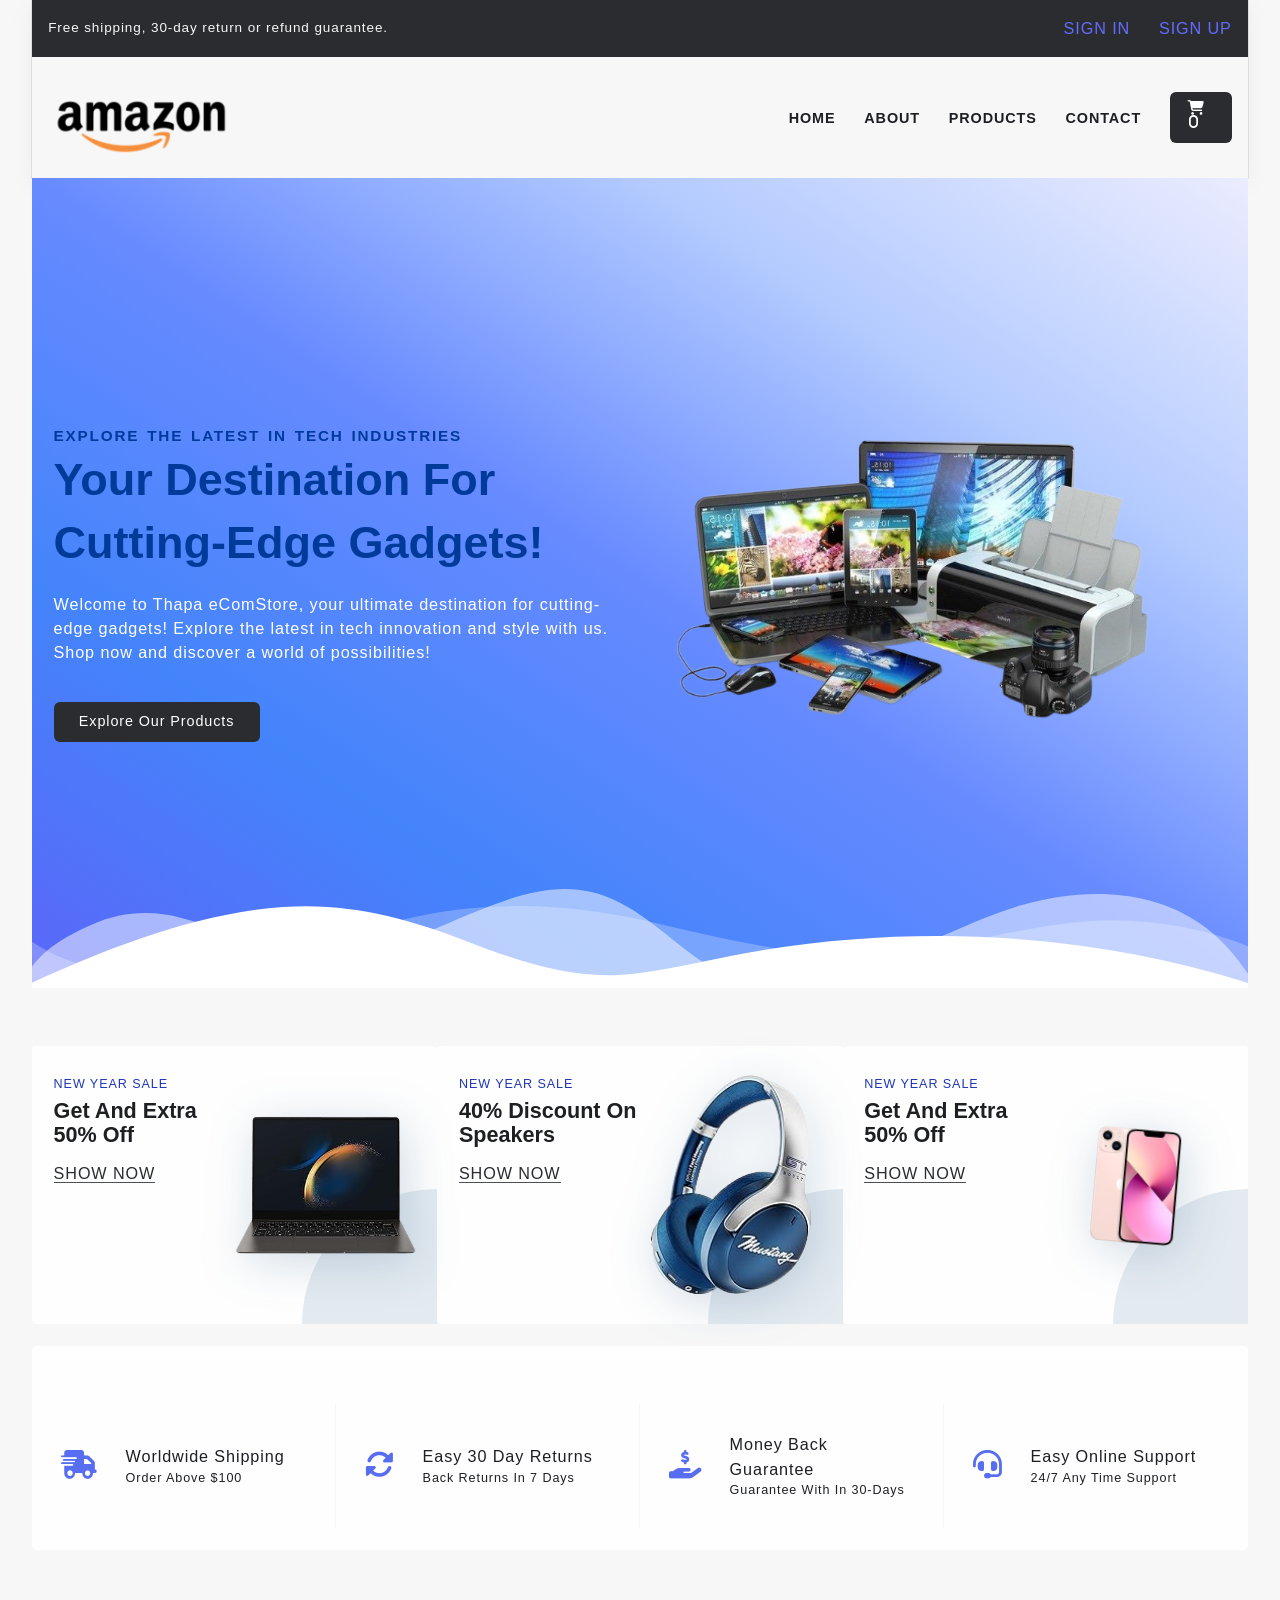
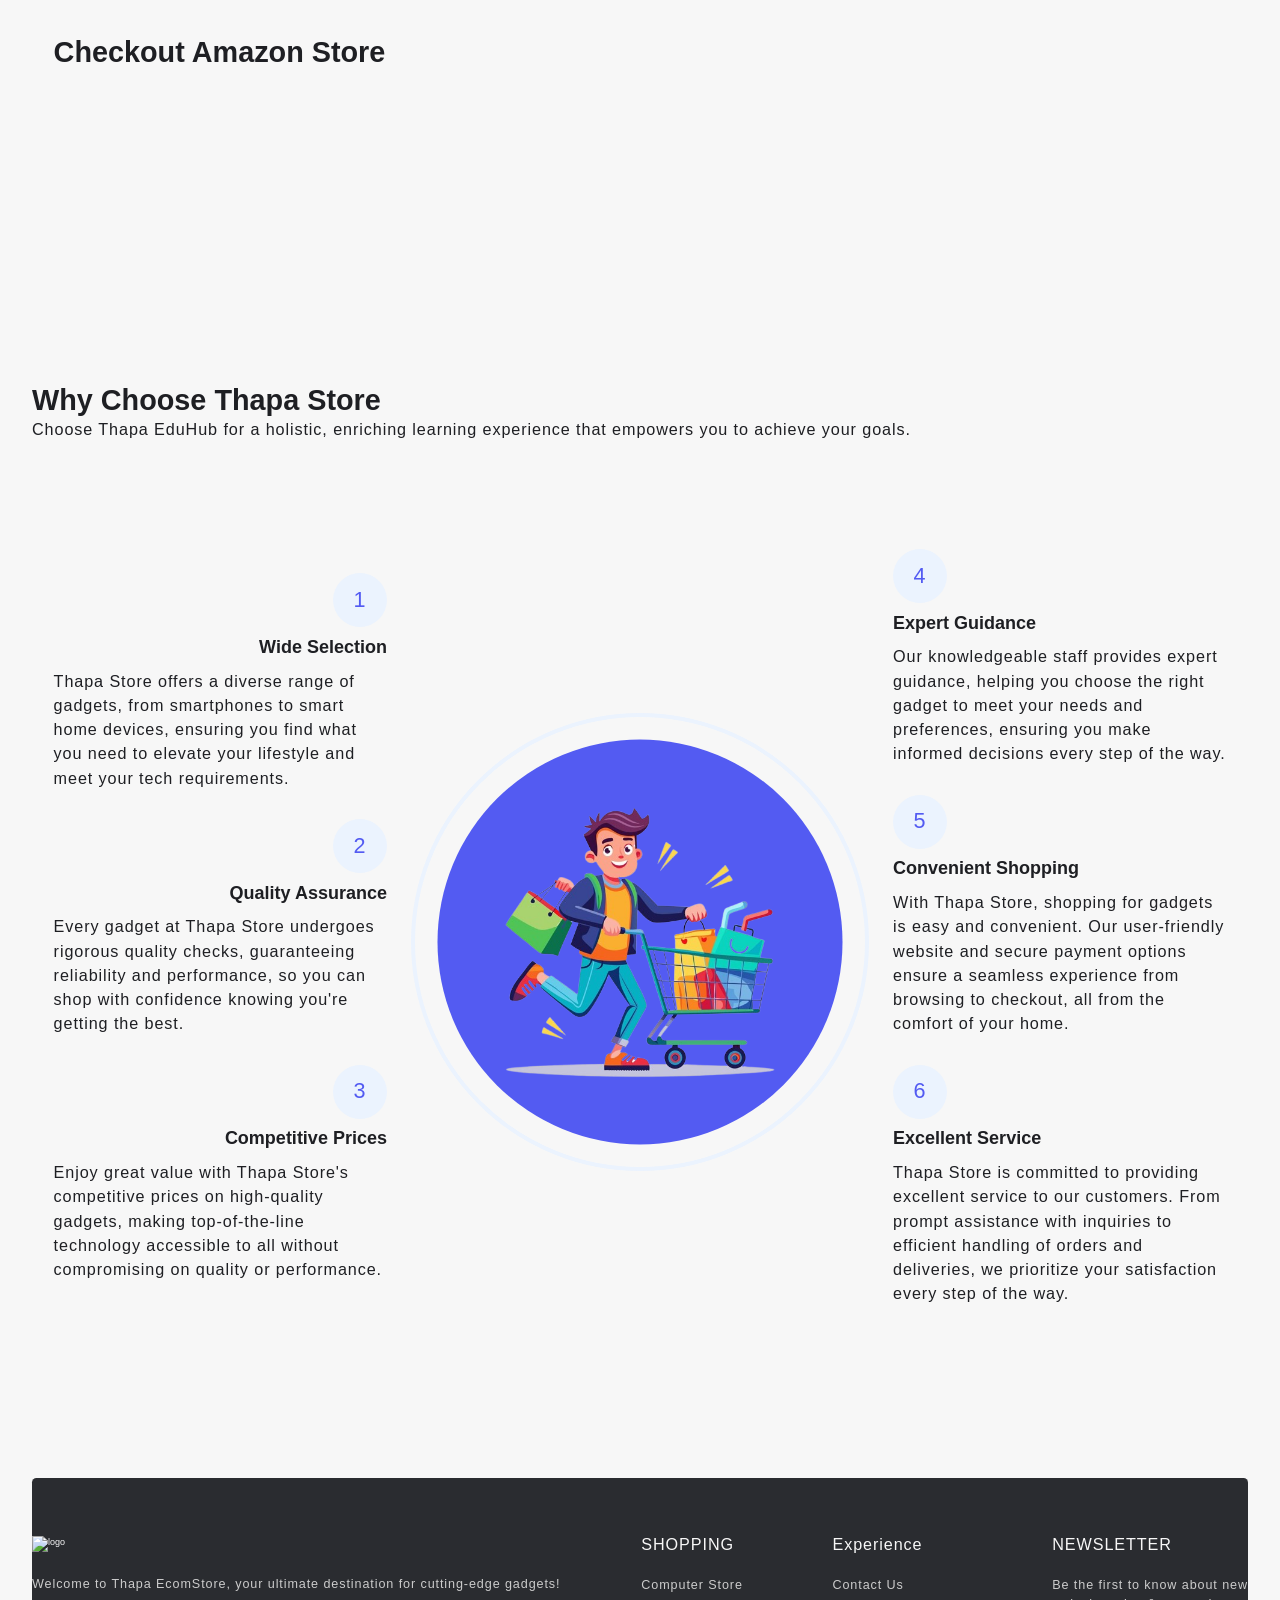
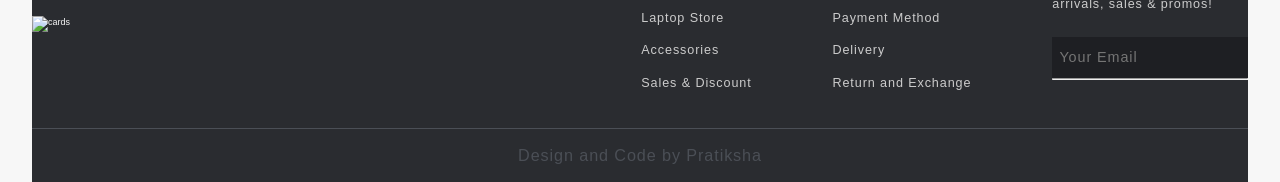
==== index.html @ 0419b06f "first commit" ====
<!DOCTYPE html>
<html lang="en">
<head>
  <meta charset="UTF-8">
  <meta name="viewport" content="width=device-width, initial-scale=1.0">
  <title>JS Ecomm Website</title>
  <link rel="stylesheet" href="https://cdnjs.cloudflare.com/ajax/libs/font-awesome/6.7.2/css/all.min.css" integrity="sha512-Evv84Mr4kqVGRNSgIGL/F/aIDqQb7xQ2vcrdIwxfjThSH8CSR7PBEakCr51Ck+w+/U6swU2Im1vVX0SVk9ABhg==" crossorigin="anonymous" referrerpolicy="no-referrer" />
  <link rel="stylesheet" href="style.css" />
</head>
<body>
  <header class="section-navbar">
    <section class="top_txt ">
       <div class="head container">
        <div class="head_txt">
          <p>Free shipping, 30-day return or refund guarantee. </p>
        </div>
        <div class="sing_in_up">
          <a href="#">SIGN IN</a>
          <a href="#">SIGN UP</a>
        </div>
       </div>
    </section>

    <div class="container">
      <div class="navbar-brand">
        <a href="index.html">
          <img src="public\images\logo1.png"
          alt="Amazon eCommerce logo"
          class="logo"
          width="80%"
          height="auto">
        </a>
      </div>

      <nav class="navbar">
        <ul>
          <li class="nav-item">
            <a href="/" class="nav-link">home</a>
          </li>
          <li class="nav-item">
            <a href="about.html" class="nav-link">about</a>
          </li>
          <li class="nav-item">
            <a href="products.html" class="nav-link">products</a>
          </li>
          <li class="nav-item">
            <a href="contact.html" class="nav-link">contact</a>
          </li>
          <li class="nav-item">
            <a href="addToCart.html"
            class="nav-link add-to-cart-button"
            id="cartValue">
            <i class="fa-solid fa-cart-shopping"> 0 </i>
          </a>
          </li>
        </ul>
      </nav>

    </div>
  </header>

  <!--  start home hero section -->
  <main>
    <section class="section-hero">
      <div class="container grid grid-two--cols">
        <div class="section-hero--content">
          <p class="hero-subheading">Explore the Latest in Tech Industries</p>
          <h1 class="hero-heading">
            Your Destination for Cutting-Edge Gadgets!
          </h1>
          <p class="hero-para">
            Welcome to Thapa eComStore, your ultimate destination for
            cutting-edge gadgets! Explore the latest in tech innovation and
            style with us. Shop now and discover a world of possibilities!
          </p>
          <div class="hero-btn">
            <a href="products.html" class="btn">Explore Our Products</a>
          </div>
        </div>
        <div
          class="section-hero-image"
          data-aos="fade-up"
          data-aos-delay="600"
        >
          <figure>
            <img
              src="public/images/herosection.png"
              alt="coding languages using html css js"
            />
          </figure>
        </div>
      </div>
      <div class="custom-shape-divider-bottom-1696038172">
        <svg
          data-name="Layer 1"
          xmlns="http://www.w3.org/2000/svg"
          viewBox="0 0 1200 120"
          preserveAspectRatio="none"
        >
          <path
            d="M0,0V46.29c47.79,22.2,103.59,32.17,158,28,70.36-5.37,136.33-33.31,206.8-37.5C438.64,32.43,512.34,53.67,583,72.05c69.27,18,138.3,24.88,209.4,13.08,36.15-6,69.85-17.84,104.45-29.34C989.49,25,1113-14.29,1200,52.47V0Z"
            opacity=".25"
            class="shape-fill"
          ></path>
          <path
            d="M0,0V15.81C13,36.92,27.64,56.86,47.69,72.05,99.41,111.27,165,111,224.58,91.58c31.15-10.15,60.09-26.07,89.67-39.8,40.92-19,84.73-46,130.83-49.67,36.26-2.85,70.9,9.42,98.6,31.56,31.77,25.39,62.32,62,103.63,73,40.44,10.79,81.35-6.69,119.13-24.28s75.16-39,116.92-43.05c59.73-5.85,113.28,22.88,168.9,38.84,30.2,8.66,59,6.17,87.09-7.5,22.43-10.89,48-26.93,60.65-49.24V0Z"
            opacity=".5"
            class="shape-fill"
          ></path>
          <path
            d="M0,0V5.63C149.93,59,314.09,71.32,475.83,42.57c43-7.64,84.23-20.12,127.61-26.46,59-8.63,112.48,12.24,165.56,35.4C827.93,77.22,886,95.24,951.2,90c86.53-7,172.46-45.71,248.8-84.81V0Z"
            class="shape-fill"
          ></path>
        </svg>
      </div>
    </section>
  </main>
  <!-- end home hero section -->

   <!-- ========== Start Extra Product Section ========== -->
   <section class="section-extra-product">
    <div class="container grid grid-three--cols">
      <div class="div-extra grid grid-two--cols">
        <div class="extra-text">
          <p>new year sale</p>
          <h3>get and extra 50% off</h3>
          <a href="#">Show now</a>
        </div>
        <div class="extra-img extra-laptop">
          <img src="public/images/laptop.png" alt="" />
        </div>
      </div>

      <div class="div-extra grid grid-two--cols">
        <div class="extra-text">
          <p>new year sale</p>
          <h3>40% discount on speakers</h3>
          <a href="#">Show now</a>
        </div>
        <div class="extra-img">
          <img src="public/images/headphones .png" alt="" />
        </div>
      </div>

      <div class="div-extra grid grid-two--cols">
        <div class="extra-text">
          <p>new year sale</p>
          <h3>get and extra 50% off</h3>
          <a href="#">Show now</a>
        </div>
        <div class="extra-img">
          <img src="public/images/mobile.png" alt="" />
        </div>
      </div>
    </div>
  </section>
  <!-- ========== End Extra Product Section ========== -->

   <!-- ========== Start policy ========== -->
   <section class="section-policy">
    <div class="container grid grid-four--cols">
      <div class="div-policy">
        <div class="icons">
          <i class="fa-solid fa-truck-fast"></i>
        </div>
        <div class="div-policy-text">
          <p>worldwide shipping</p>
          <p>order above $100</p>
        </div>
      </div>

      <div class="div-policy">
        <div class="icons">
          <i class="fa-solid fa-rotate"></i>
        </div>
        <div class="div-policy-text">
          <p>Easy 30 Day Returns</p>
          <p>Back Returns in 7 Days</p>
        </div>
      </div>

      <div class="div-policy">
        <div class="icons">
          <i class="fa-solid fa-hand-holding-dollar"></i>
        </div>
        <div class="div-policy-text">
          <p>money back guarantee</p>
          <p>guarantee with in 30-Days</p>
        </div>
      </div>

      <div class="div-policy">
        <div class="icons">
          <i class="fa-solid fa-headset"></i>
        </div>
        <div class="div-policy-text">
          <p>Easy Online Support</p>
          <p>24/7 Any time support</p>
        </div>
      </div>
    </div>
  </section>
  <!-- ========== End policy ========== -->

   <!-- ========== Start Our Products Section ========== -->
    <section class="section-products ">
      <div class="container">
        <h2 class="section-common-heading">Checkout Amazon Store</h2>
      </div>

      <section class="container">
        <div id="productContainer"></div>
      </section>
    </section>

    <!-- ========== Start Product Template Section ========== -->
   <template id="productTemplate">
    <div class="cards" id="cardValue">
      <article class="information [card]">
        <span class="category"></span>
        <div class="imageContainer">
          <img src="" alt="" class="productImage">
        </div>
        <h2 class="productName"></h2>

        <div class="productRating">
          <i class="fa-solid fa-star"></i>
          <i class="fa-solid fa-star"></i><i class="fa-solid fa-star"></i>
          <i class="fa-solid fa-star"></i>
          <i class="fa-solid fa-star"></i>
        </div>

        <p class="productDescription"></p>

        <div class="productPriceElement">
          <p class="productPrice"></p>
          <p class="productActualPrice"></p>
        </div>

        <div class="productStockElement">
          <p class="productProperty">Total Stocks Available:</p>
          <p class="productStock"></p>
        </div>

        <div class="productQuantityElement">
          <p class="productProperty">Quantity(Pieces)</p>
          <div class="stockElement">
            <button class="cartIncrement">+</button>
            <p class="productQuantity">1</p>
            <button class="cartDecrement">-</button>
          </div>
        </div>

        <button class="add-to-cart-button">
          <i class="fa-solid fa-cart-shopping"></i> Add To Cart
        </button>
      </article>
    </div>
   </template>
   <!-- ========== End Product Template Section ========== -->

   <!-- ========== End Our Products Section ========== -->

   <!-- ========== Start Why Choose Us Section ========== -->
   <section class="section-why--choose">
    <div class="container">
      <h2 class="section-common--heading">Why Choose Thapa Store</h2>
      <p class="section-common--subheading">
        Choose Thapa EduHub for a holistic, enriching learning experience that
        empowers you to achieve your goals.
      </p>
    </div>

    <div class="container grid grid-three--cols">
      <div class="choose-left-div text-align--right">
        <div class="why-choose--div" data-aos="zoom-in-up" data-aos-delay="0">
          <p class="common-text--highlight">1</p>
          <h3 class="section-common--title">Wide Selection</h3>
          <p>
            Thapa Store offers a diverse range of gadgets, from smartphones to
            smart home devices, ensuring you find what you need to elevate
            your lifestyle and meet your tech requirements.
          </p>
        </div>

        <div
          class="why-choose--div"
          data-aos="zoom-in-up"
          data-aos-delay="300"
        >
          <p class="common-text--highlight">2</p>
          <h3 class="section-common--title">Quality Assurance</h3>
          <p>
            Every gadget at Thapa Store undergoes rigorous quality checks,
            guaranteeing reliability and performance, so you can shop with
            confidence knowing you're getting the best.
          </p>
        </div>

        <div
          class="why-choose--div"
          data-aos="zoom-in-up"
          data-aos-delay="600"
        >
          <p class="common-text--highlight">3</p>
          <h3 class="section-common--title">Competitive Prices</h3>
          <p>
            Enjoy great value with Thapa Store's competitive prices on
            high-quality gadgets, making top-of-the-line technology accessible
            to all without compromising on quality or performance.
          </p>
        </div>
      </div>
      <div class="choose-center-div" data-aos="zoom-in" data-aos-delay="300">
        <figure>
          <img src="./public/images/ecompost.png" alt="thapa technical home page " />
        </figure>
      </div>
      <div class="choose-right-div">
        <div
          class="why-choose--div text-align--left"
          data-aos="zoom-in-up"
          data-aos-delay="0"
        >
          <p class="common-text--highlight">4</p>
          <h3 class="section-common--title">Expert Guidance</h3>
          <p>
            Our knowledgeable staff provides expert guidance, helping you
            choose the right gadget to meet your needs and preferences,
            ensuring you make informed decisions every step of the way.
          </p>
        </div>

        <div
          class="why-choose--div text-align--left"
          data-aos="zoom-in-up"
          data-aos-delay="300"
        >
          <p class="common-text--highlight">5</p>
          <h3 class="section-common--title">Convenient Shopping</h3>
          <p>
            With Thapa Store, shopping for gadgets is easy and convenient. Our
            user-friendly website and secure payment options ensure a seamless
            experience from browsing to checkout, all from the comfort of your
            home.
          </p>
        </div>

        <div
          class="why-choose--div text-align--left"
          data-aos="zoom-in-up"
          data-aos-delay="600"
        >
          <p class="common-text--highlight">6</p>
          <h3 class="section-common--title">Excellent Service</h3>
          <p>
            Thapa Store is committed to providing excellent service to our
            customers. From prompt assistance with inquiries to efficient
            handling of orders and deliveries, we prioritize your satisfaction
            every step of the way.
          </p>
        </div>
      </div>
    </div>
  </section>
  <!-- ========== End   Why Choose Us Section ========== -->

   <!-- ========== Start footer Section ========== -->
   <footer class="section-footer">
    <div class="footer-container container">
      <div class="content_1">
        <img src="./images/logo.png" alt="logo" />
        <p>
          Welcome to Thapa EcomStore, your ultimate destination for
          cutting-edge gadgets!
        </p>
        <img src="https://i.postimg.cc/Nj9dgJ98/cards.png" alt="cards" />
      </div>
      <div class="content_2">
        <h4>SHOPPING</h4>
        <a href="#">Computer Store</a>
        <a href="#">Laptop Store</a>
        <a href="#">Accessories</a>
        <a href="#">Sales & Discount</a>
      </div>
      <div class="content_3">
        <h4>Experience</h4>
        <a href="./contact.html">Contact Us</a>
        <a href="" target="_blank">Payment Method</a>
        <a href="" target="_blank">Delivery</a>
        <a href="" target="_blank">Return and Exchange</a>
      </div>
      <div class="content_4">
        <h4>NEWSLETTER</h4>
        <p>Be the first to know about new<br />arrivals, sales & promos!</p>
        <div class="f-mail">
          <input type="email" placeholder="Your Email" />
          <i class="bx bx-envelope"></i>
        </div>
        <hr />
      </div>
    </div>
    <div class="f-design">
      <div class="f-design-txt">
        <p>Design and Code by Pratiksha</p>
      </div>
    </div>
  </footer>

  <!-- ========== End footer Section ========== -->
   <script type="module" src="main.js"></script>
</body>
</html>
---- style.css ----
* {
  margin: 0;
  padding: 0;
  box-sizing: border-box;
}

:root {
  font-family: "Urbanist", sans-serif;
  line-height: 1.5;
  font-weight: 400;

  font-synthesis: none;
  text-rendering: optimizeLegibility;
  -webkit-font-smoothing: antialiased;
  -moz-osx-font-smoothing: grayscale;

  --buttonColor: #2a2c30;
  --secondaryColor: #4b4f56;
  --borderColor: #e3eaf0;
  --backgroundColor: #f7f7f7;
  --backgroundSecondary: #fefefe;
  --textColor: #1e1f23;
  --anchorColor: #535bf2;
  --main-color: #535bf2;
  --supporting-color: #ebf3fe;
  --glow-color: hsl(186, 91%, 4%);
}

html {
  font-size: 62.5%;
  color: var(--textColor);
}

/* have a look into body once after we done with rest of the styling  */
body {
  margin: 0 auto;
  padding: 0 32px;
  min-width: 320px;
  background-color: var(--backgroundColor);
}

h1,
h2,
h3,
h4,
h5,
h6 {
  line-height: 1.1;
  color: var(--textColor);
}

h1 {
  font-size: 3.2rem;
}
h2 {
  font-size: 3.2rem;
}

p,
li,
a,
label {
  font-size: 1.8rem;
  letter-spacing: 0.1rem;
  color: var(--para-color);
  line-height: 1.5;
  font-weight: 400;
}

li {
  list-style: none;
}

a {
  color: #646cff;
  text-decoration: none;
  &:hover {
    color: #535bf2;
  }
}

::placeholder {
  font-family: "Urbanist", sans-serif;
  line-height: 1.5;
  font-weight: 400;
}

/*! layout */
.container {
  max-width: 142rem;
  margin: 0 auto;
  padding: 9.6rem 2.4rem;
}

:is(
    .section-extra-product,
    .section-blog,
    .section-policy,
    .section-contact--homepage,
    .section-why--choose,
    .section-contact,
    footer
  )
  .container:first-child {
  padding: 6.4rem 0 2.4rem 0;
}

.grid {
  display: grid;
}

.grid-two--cols {
  grid-template-columns: repeat(2, 1fr);
}

.grid-three--cols {
  grid-template-columns: repeat(3, 1fr);
}

.grid-three-cols {
  grid-template-columns: repeat(3, 1fr);
}

.grid-four--cols {
  grid-template-columns: repeat(4, 1fr);
}

.grid-four-cols {
  grid-template-columns: repeat(4, 1fr);
}

/*! module / reusable  */

.btn {
  display: inline-block;
  padding: 1.2rem 3.2rem;
  background-color: var(--main-color);
  color: var(--white-color);
  text-transform: capitalize;
  border-radius: 0.6rem;
  -webkit-border-radius: 0.6rem;
  -moz-border-radius: 0.6rem;
  -ms-border-radius: 0.6rem;
  -o-border-radius: 0.6rem;
}

.section-common--title {
  font-size: 2rem;
  margin: 2.4rem 0 1.2rem 0;
}

/* states  */

.btn:hover {
  background-color: var(--bnt-hover-bg-color);
  box-shadow: var(--btn-box-shadow);
  cursor: pointer;
}

.btn:focus-visible,
input:focus-visible,
textarea:focus-visible {
  outline: 2px solid var(--para-color);
}

/** CSS for toast notifications */
.toast {
  position: fixed;
  top: 2rem;
  right: 1.4rem;
  background-color: var(--buttonColor);
  color: #fff;
  padding: 10px 20px;
  border-radius: 5px;
  border-bottom: 0;
  border-color: red;
  font-size: 1.6rem;
  z-index: 1000;
  font-family: "urbanist";
  animation: toastAnimation 2s linear;
  -webkit-animation: toastAnimation 2s linear;
  box-shadow: inset 0px 0px 0.5em 0px var(--glow-color),
    0px 0px 0.5em 0px var(--glow-color);
}

@keyframes toastAnimation {
  0% {
    transform: translateX(100%);
    opacity: 0;
    -webkit-transform: translateX(100%);
    -moz-transform: translateX(100%);
    -ms-transform: translateX(100%);
    -o-transform: translateX(100%);
  }
  20% {
    transform: translateX(0);
    opacity: 1;
    -webkit-transform: translateX(0);
    -moz-transform: translateX(0);
    -ms-transform: translateX(0);
    -o-transform: translateX(0);
  }
  100% {
    transform: translateX(0);
    opacity: 1;
    -webkit-transform: translateX(0);
    -moz-transform: translateX(0);
    -ms-transform: translateX(0);
    -o-transform: translateX(0);
  }
}

/***** Navbar Section *****/

.top_txt {
  background-color: var(--buttonColor);
  color: var(--backgroundColor);

  & .head_txt p {
    font-size: 1.5rem;
  }

  & .sing_in_up {
    display: flex;
    gap: 3.2rem;
  }
}

.section-navbar {
  width: 100%;
  box-shadow: rgba(0, 0, 0, 0.05) 0px 6px 24px 0px,
    rgba(0, 0, 0, 0.08) 0px 0px 0px 1px;
}

.section-navbar .container {
  display: flex;
  justify-content: space-between;
  align-items: center;
  padding: 1.8rem; /* we override the main container padding property  */
}

.section-navbar img {
  width: 25%;
}

.section-navbar .navbar ul {
  display: flex;
  gap: 3.2rem;
  text-transform: capitalize;
  align-items: center;

  & li a {
    color: var(--heading-color);
    font-weight: 600;
    text-transform: uppercase;
    font-size: 1.6rem;
    display: inline-block;
    position: relative;

    &:after {
      content: "";
      position: absolute;
      bottom: -0.3rem;
      left: 0;
      width: 0%;
      border-bottom: 0.1rem solid var(--main-color);
      transition: all 0.3s linear;
    }
  }
  & li a:hover {
    color: var(--main-color);
  }

  & li a:hover:after {
    width: 100%;
  }
}

/***** Navbar End Section *****/

/***** Hero Section *****/

main {
  height: vh;
  position: relative;
  background-color: #d9e9ff;

  background-image: linear-gradient(
    to top right,
    #5b66f8,
    #4484fb,
    #678aff,
    #b3cbff,
    #ebecfe
  );
}

.custom-shape-divider-bottom-1696038172 {
  position: absolute;
  bottom: 0;
  left: 0;
  width: 100%;
  overflow: hidden;
  line-height: 0;
  transform: rotate(180deg);
}

.custom-shape-divider-bottom-1696038172 svg {
  position: relative;
  display: block;
  width: calc(100% + 1.3px);
  height: 12rem;
}

.custom-shape-divider-bottom-1696038172 .shape-fill {
  fill: #ffffff;
}

main .section-hero {
  height: 90vh;
  display: flex;
  justify-content: center;
  align-items: center;
  /* background-color: var(--supporting-color); */
}

.section-hero .grid {
  align-items: center;
  gap: 6.4rem;
}

.section-hero {
  & .hero-subheading {
    text-transform: uppercase;
    letter-spacing: 0.2rem;
    font-size: 1.7rem;
    word-spacing: 0.2rem;
    color: #003b99;
    font-weight: 700;
  }

  & .hero-heading {
    font-size: 5rem;
    line-height: 1.4;
    initial-letter: -0.2rem;
    text-transform: capitalize;
    color: #003b99;
    font-family:'Segoe UI', Tahoma, Geneva, Verdana, sans-serif;
  }

  & .hero-para {
    margin: 2rem 0 4.2rem 0;
    color: white;
  }
}

.section-hero img {
  width: 100%;
  height: auto;
  transform: scaleX(-1);
}

/***** End Hero Section *****/

/***** Extra Section *****/
.div-extra {
  padding: 3.2rem 2.4rem;
  background-color: var(--backgroundSecondary);
  position: relative;
  /* box-shadow: inset 0 0 0 4rem #000; */
  /* border-radius: 30% 70% 70% 30% / 30% 30% 70% 70%; */

  &::after {
    content: "";
    position: absolute;
    right: 0;
    bottom: 0;
    width: 15rem;
    height: 15rem;
    border-radius: 30% 70% 70% 30% / 30% 30% 70% 70%;
    border-radius: 100% 0% 0% 100% / 100% 0% 100% 0%;
    background-color: var(--borderColor);
    z-index: 1;
  }

  & p {
    text-transform: uppercase;
    font-size: 1.4rem;
    color: #1f36b9;
  }

  & h3 {
    font-size: 2.4rem;
    text-transform: capitalize;
    margin: 0.6rem 0 1.6rem 0;
  }

  & a {
    text-transform: uppercase;
    color: var(--buttonColor);
    border-bottom: 0.1rem solid var(--secondaryColor);
  }

  & .extra-img {
    display: flex;
    justify-content: center;
    align-items: center;
    z-index: 2;

    & img {
      width: 18rem;
      filter: drop-shadow(5px 8px 24px rgba(25, 76, 127, 0.2));
      -webkit-filter: drop-shadow(5px 8px 24px rgba(25, 76, 127, 0.2));
    }
  }

  & img {
    max-width: 100%;
    width: 30%;
    height: auto;
  }

  &:last-child img {
    transform: rotate(5deg);
    -moz-transform: rotate(5deg);
    -ms-transform: rotate(5deg);
    -o-transform: rotate(5deg);
    -webkit-transform: rotate(5deg);
  }

  & .extra-laptop img {
    width: 28rem;
    height: auto;
  }
}

.grid-three-cols {
  gap: 6.4rem;

  & :div {
    justify-self: left;
  }
}

.div-extra {
  border-radius: 0.5rem;
  -webkit-border-radius: 0.5rem;
  -moz-border-radius: 0.5rem;
  -ms-border-radius: 0.5rem;
  -o-border-radius: 0.5rem;
}

/***** End Extra Div Section *****/

/***** Policy Section *****/

.section-policy {
  & .container {
    padding: 3.2rem 0;
    background-color: #fefefe;
    border-radius: 0.5rem;
  }
}

.div-policy {
  padding: 3.2rem;
  display: flex;
  align-items: center;
  gap: 3.2rem;
  border-right: 0.1rem solid var(--backgroundColor);

  &:last-child {
    border-right: none;
  }

  & .icons {
    font-size: 3.2rem;
    color: #576ef0;
  }

  p {
    text-transform: capitalize;
  }

  & p:last-child {
    font-size: 1.4rem;
  }
}

/***** End Policy Section *****/

/***** why choose Section *****/

.section-why--choose .grid {
  gap: 9.6rem;
  align-items: center;
}

.why-choose--div {
  margin-bottom: 3.2rem;
}

.section-why--choose .text-align--right .why-choose--div {
  display: flex;
  flex-direction: column;
  align-items: end;
}

.section-why--choose .text-align--left .why-choose--div {
  align-items: start;
}

.common-text--highlight {
  color: var(--main-color);
  width: 6rem;
  height: 6rem;
  background-color: var(--supporting-color);
  border-radius: 50%;
  -webkit-border-radius: 50%;
  -moz-border-radius: 50%;
  -ms-border-radius: 50%;
  -o-border-radius: 50%;
  font-size: 2.4rem;
  margin: 0;
  display: flex;
  justify-content: center;
  align-items: center;
  text-align: center;
}

.why-choose--div .section-common--title {
  margin-top: 1.2rem;
}

.choose-center-div,
.choose-center-div figure {
  display: flex;
  justify-content: center;
  align-items: center;
  position: relative;
  transform-origin: center;
}

.choose-center-div figure::before {
  content: "";
  position: absolute;
  top: 50%;
  left: 50%;
  transform: translate(-50%, -50%);
  width: 45rem;
  height: 45rem;
  border-radius: 50%;
  background-color: var(--main-color);
  -webkit-transform: translate(-50%, -50%);
  -moz-transform: translate(-50%, -50%);
  -ms-transform: translate(-50%, -50%);
  -o-transform: translate(-50%, -50%);
  -webkit-border-radius: 50%;
  -moz-border-radius: 50%;
  -ms-border-radius: 50%;
  -o-border-radius: 50%;
  z-index: -1;
  animation: circle 5s linear infinite;
  -webkit-animation: circle 5s linear infinite alternate;
}

@keyframes circle {
  0% {
    background-color: #b3d0ff;
  }
  25% {
    background-color: #80b1ff;
  }
  50% {
    background-color: #4d91ff;
  }
  75% {
    background-color: #99c0ff;
  }
  100% {
    background-color: #3381ff;
  }
}

.choose-center-div figure::after {
  content: "";
  position: absolute;
  top: 50%;
  left: 50%;
  transform: translate(-50%, -50%);
  width: 50rem;
  height: 50rem;
  border-radius: 50%;
  background-color: transparent;
  border: 0.5rem solid var(--supporting-color);
  -webkit-transform: translate(-50%, -50%);
  -moz-transform: translate(-50%, -50%);
  -ms-transform: translate(-50%, -50%);
  -o-transform: translate(-50%, -50%);
  -webkit-border-radius: 50%;
  -moz-border-radius: 50%;
  -ms-border-radius: 50%;
  -o-border-radius: 50%;
  z-index: -1;
}

.choose-center-div img {
  width: 90%;
  height: auto;
}

/***** End why choose Section *****/

/***** Start contact Section *****/

.section-contact .grid {
  gap: 6.4rem;
}

.mb-3 {
  margin-bottom: 3.2rem;
}

.contact-content {
  & .grid {
    gap: 6.4rem;
  }
}

label {
  text-transform: capitalize;
  display: block;
}

input,
textarea {
  width: 100%;
  padding: 1.4rem 2.4rem;
  font-size: 1.6rem;
  letter-spacing: 0.1rem;
}

.btn-submit {
  font-size: 1.8rem;
  border: none;
}

.contact-map {
  display: flex;
  justify-content: flex-end;
}

::placeholder {
  text-transform: capitalize;
}

/***** End contact Section *****/

/***** Start Footer Section *****/
footer {
  width: 100%;
  background: var(--buttonColor);
  color: var(--backgroundColor);
  border-top-left-radius: 0.5rem;
  border-top-right-radius: 0.5rem;
  margin-top: 6.4rem;
}

.footer-container .content_1 img {
  height: auto;
  width: 15rem;
}

.footer-container {
  display: flex;
  justify-content: space-between;
  padding: 6rem 0;
}

.footer-container h4 {
  color: var(--white);
  font-weight: 500;
  letter-spacing: 0.1rem;
  margin-bottom: 2.5rem;
  font-size: 1.8rem;
}

.footer-container a {
  display: block;
  text-decoration: none;
  color: #cccccc;
  margin-bottom: 1.5rem;
  font-size: 1.4rem;
}

.footer-container .content_1 p,
.footer-container .content_4 p {
  color: #cccccc;
  margin: 2.5rem 0;
  font-size: 1.4rem;
}

.footer-container .content_4 input[type="email"] {
  background-color: var(--textColor);
  border: none;
  color: var(--backgroundColor);
  outline: none;
  padding: 1.4rem 0.8rem;
  width: 100%;
}

.footer-container .content_4 .f-mail {
  display: flex;
  justify-content: space-between;
  align-items: center;
}

.footer-container .content_4 .bx {
  color: var(--white);
}

.f-design {
  width: 100%;
  color: var(--white);
  text-align: center;
}

.f-design .f-design-txt {
  border-top: 1px solid var(--secondaryColor);
  padding: 1.6rem 0;
  color: var(--secondaryColor);
}

/***** End Footer Section *****/

/**** Our Home product section  Starts ***/
#productContainer {
  display: grid;
  grid-template-columns: repeat(3, 1fr);
  gap: 4.8rem;

  & .information {
    display: flex;
    flex-direction: column;
    align-items: start;
    gap: 1rem;
  }
}

.cards {
  display: flex;
  flex-wrap: wrap;
  align-items: flex-start;
  gap: 2.5rem;
  width: 36rem;
  padding: 1.6rem;
  /* max-width: 1000px; */
  margin: 1.8vh auto;
  box-shadow: rgba(0, 0, 0, 0.1) 0px 4px 12px;
  border-radius: 0.3rem;
  /*border: 0.1rem solid #ccc;
  */
  -webkit-border-radius: 0.2rem;
  -moz-border-radius: 0.3rem;
  -ms-border-radius: 0.3rem;
  -o-border-radius: 0.3rem;
  -webkit-border-radius: 0.3rem;
}

.category {
  background-color: #e7d6d6;
  padding: 0.3rem 1.2rem;
  font-size: 1.2rem;
  letter-spacing: 0.1rem;
  border-radius: 10rem;
  -webkit-border-radius: 10rem;
  -moz-border-radius: 10rem;
  -ms-border-radius: 10rem;
  -o-border-radius: 10rem;
}

.productImage {
  max-width: 100%;
  width: 32rem;
  height: auto;
}

.productPriceElement,
.productQuantityElement,
.productStockElement {
  display: flex;
  gap: 2rem;
  align-items: center;
  text-align: center;
}

.productPriceElement {
  margin: 0.8rem 0;
}

.productProperty,
.productDescription {
  font-size: 1.6rem;
}

.stockElement {
  display: grid;
  grid-template-columns: repeat(3, 1fr);
  align-items: center;
  border: 0.2rem solid var(--borderColor);
  border-radius: 0.8rem;
  margin: 0.8rem 0;

  & button {
    background-color: transparent;
    color: var(--buttonColor);
    font-size: 2rem;
    padding: 0.6rem 2rem;
    font-weight: bold;
    border: none;

    &:hover {
      cursor: pointer;
    }

    &:first-child {
      border-right: 0.1rem solid var(--borderColor);
      border-radius: 0;
      -webkit-border-radius: 0;
      -moz-border-radius: 0;
      -ms-border-radius: 0;
      -o-border-radius: 0;
    }

    &:last-child {
      border-left: 0.1rem solid var(--borderColor);
      border-radius: 0;
      -webkit-border-radius: 0;
      -moz-border-radius: 0;
      -ms-border-radius: 0;
      -o-border-radius: 0;
    }
  }

  .productQuantity {
    padding: 0rem 3rem;
    margin: 0;
    font-weight: bold;
  }
}
/**** Our Home product section Ends  ****/

#cartValue {
  background-color: var(--buttonColor);
  color: #fff;
  padding: 1rem 2rem;
}

.add-to-cart-button,
.contact-btn,
.hero-btn a {
  font-weight: 500;
  font: inherit;
  border-radius: 6px;
  border: 0;
  padding: 1rem 2.8rem;
  background-color: var(--buttonColor);
  color: #fff;
  font-size: 1.6rem;
  /* margin-top: 1.2rem; */

  &:hover {
    box-shadow: inset 0px 1px 4px rgba(0, 0, 0, 0.16),
      inset 0px 0px 0px 3px rgb(51, 51, 51);
    background-color: var(--backgroundColor);
    color: var(--buttonColor);
    cursor: pointer;
  }

  .fa-cart-shopping {
    padding-right: 1rem;
  }
}

/*****  Add to Cart page starts *****/

#productCartContainer {
  display: flex;
  flex-direction: column;

  & .cards {
    width: 100%;
    max-width: 100%;
    margin: 0;
    box-shadow: 0 0;
    border-top: 0.1rem solid #d8d8d8;
    border-right: 0.1rem solid #d8d8d8;
    border-left: 0.1rem solid #d8d8d8;
    border-radius: 0;
    &:last-child {
      border-bottom: 0.1rem solid #d8d8d8;
    }
  }

  & .card {
    width: 100%;
    display: grid;
    grid-template-columns: 0.5fr 0.5fr 1fr 0.5fr 1fr 1fr;
    align-items: center; /* margin: auto; */
    gap: 3.2rem;
  }

  & .productImage {
    width: 16rem;
  }

  & .productName {
    font-size: 2rem;
  }

  & .productPrice {
    font-size: 1.6rem;
  }

  & .productActualPrice {
    font-size: 1.6rem;
  }
}

.category {
  background-color: #e7d6d6;
  padding: 0.3rem 1.2rem;
  font-size: 1.2rem;
  letter-spacing: 0.1rem;
  border-radius: 10rem;
  -webkit-border-radius: 10rem;
  -moz-border-radius: 10rem;
  -ms-border-radius: 10rem;
  -o-border-radius: 10rem;
}

.productRating {
  color: #e9db16;
}

.productPrice,
.productActualPrice {
  font-size: 2.2rem;
}

.productActualPrice {
  text-decoration: line-through;
}

.productCartTotalElem {
  display: flex;
  justify-content: end;
  width: 100%;
  margin-top: 3.2rem;
}

.productCartTotalElement {
  padding: 2.4rem;
  background-color: var(--backgroundSecondary);
  height: auto;
  width: 32rem;
  box-shadow: rgba(0, 0, 0, 0.16) 0px 1px 4px, rgb(51, 51, 51) 0px 0px 0px 3px;
}

.productOrderTotal {
  /* background-color: rgb(60, 60, 60); */
  max-width: 30rem;

  & div {
    display: flex;
    justify-content: space-between;
    margin-top: 3.2rem;

    p {
      color: #8c9299;
    }

    .productSubTotal,
    .productFinalTotal,
    .productTax {
      color: var(--textColor);
      font-weight: bold;
    }
  }
}

/*****  Add to Cart page ends *****/

/*****  media queries Section *****/

/* https://getbootstrap.com/docs/5.0/layout/breakpoints/ */

@media (width <= 1380px) {
  html {
    font-size: 56.25%;
  }

  .section-hero img {
    width: 90%;
  }
}

@media (width <= 1220px) {
  html {
    font-size: 54%;
  }

  :is(
      .section-about,
      .section-blog,
      .section-course,
      .section-contact--homepage,
      .section-why--choose
    )
    .grid {
    gap: 6.4rem;
  }

  .choose-center-div figure::after {
    width: 46rem;
    height: 46rem;
  }
}

@media (width <= 1100px) {
  .grid-four--cols {
    grid-template-columns: repeat(auto-fill, minmax(25rem, 1fr));
  }

  .custom-shape-divider-bottom-1696038172 svg {
    position: relative;
    display: block;
    width: calc(100% + 1.3px);
    height: 8rem;
  }

  .section-why--choose {
    & .choose-left-div {
      order: 2;
    }
    & .choose-center-div {
      order: 1;

      & figure::before {
        width: 0;
        height: 0;
        background-color: transparent;
        display: none;
      }

      & figure::after {
        width: 0;
        height: 0;
        background-color: transparent;
        display: none;
      }
    }
    & .choose-right-div {
      order: 3;
    }
  }

  .contact-title {
    font-size: 2.4rem;
  }

  .section-contact .grid-two--cols {
    grid-template-columns: 2fr 1.5fr;
    gap: 3.2rem;
  }
}

@media (width <= 980px) {
  body {
    padding: 0 0.6rem;
  }

  .section-products #productContainer {
    grid-template-columns: repeat(2, minmax(33%, 1fr));
  }

  .section-hero .hero-heading {
    font-size: 4.4rem;
  }

  footer {
    padding: 0 1.6rem;
  }

  .footer-container {
    display: grid;
    grid-template-columns: repeat(2, minmax(33%, 1fr));

    & .content_1 {
      grid-column: 1 / -1;
      margin-bottom: 3.2rem;
    }

    & .content_4 {
      margin-top: 3.2rem;
    }
  }

  main .section-hero {
    height: auto;

    & .grid-two--cols {
      grid-template-columns: 1fr;
    }
  }

  .section-hero .section-hero--content {
    order: 2;
  }

  .section-hero .section-hero-image {
    display: grid;
    place-items: center;
    & figure {
      display: grid;
      place-items: center;
    }
  }

  .section-hero img {
    width: 40%;
  }

  .section-about .about-div {
    text-align: left;
    padding: 0;
  }
}

@media (width <= 768px) {
  .grid-two--cols {
    grid-template-columns: 1fr;
  }

  .section-contact .grid-two--cols {
    grid-template-columns: 1fr;
  }

  .grid-three--cols {
    grid-template-columns: 1fr;
  }

  .section-hero .hero-heading {
    font-size: 4.2rem;
  }

  .section-products #productContainer {
    grid-template-columns: repeat(1, minmax(33%, 1fr));
  }

  #productCartContainer .card {
    width: 100%;
    display: grid;
    /* grid-template-columns: 0.5fr 0.5fr 1fr 0.5fr 1fr 1fr; */
    grid-template-columns: 0.5fr 0.1fr repeat(2, 1fr);
    align-items: center;
    /* margin: auto; */
    gap: 3.2rem;
  }

  .productQuantity {
    text-align: center;
  }

  .stockElement {
    grid-column: 1 / 4;
  }

  .remove-to-cart-button {
    grid-column: 4 / -1;
  }

  /* footer .grid-four--cols {
    grid-template-columns: repeat(1, minmax(100%, 1fr));
    text-align: center;
  } */

  .section-navbar .container {
    flex-direction: column;
    gap: 3.2rem;
  }

  .section-why--choose {
    & img {
      width: 30%;
    }

    & .grid {
      gap: 1.4rem;
    }

    & .text-align--right .why-choose--div {
      align-items: flex-start;
    }

    & .choose-left-div {
      text-align: left;
    }
  }

  .section-contact--homepage .btn {
    display: block;
    text-align: center;
  }

  :is(.section-contact--homepage) .container:first-child {
    padding: 6.4rem 0rem 2.4rem 0rem;
  }
}
/***** End  media queries Section *****/
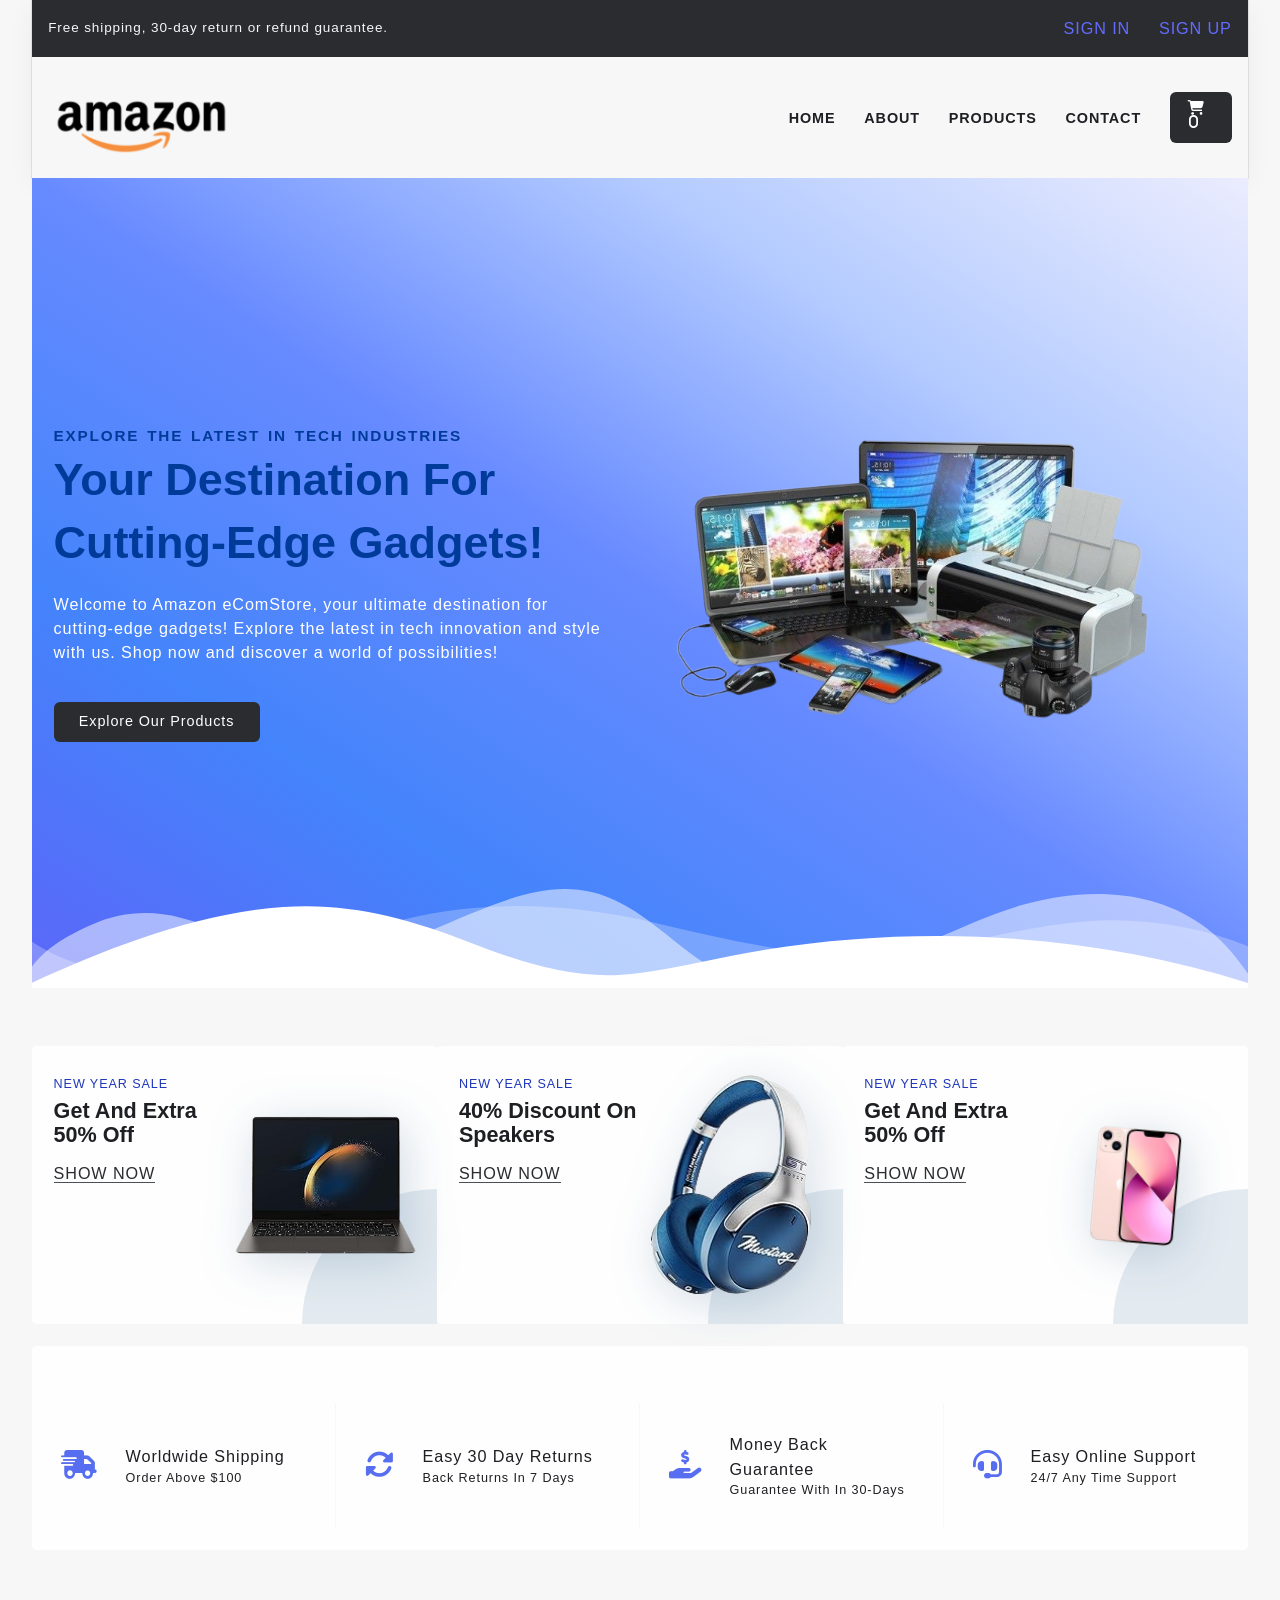
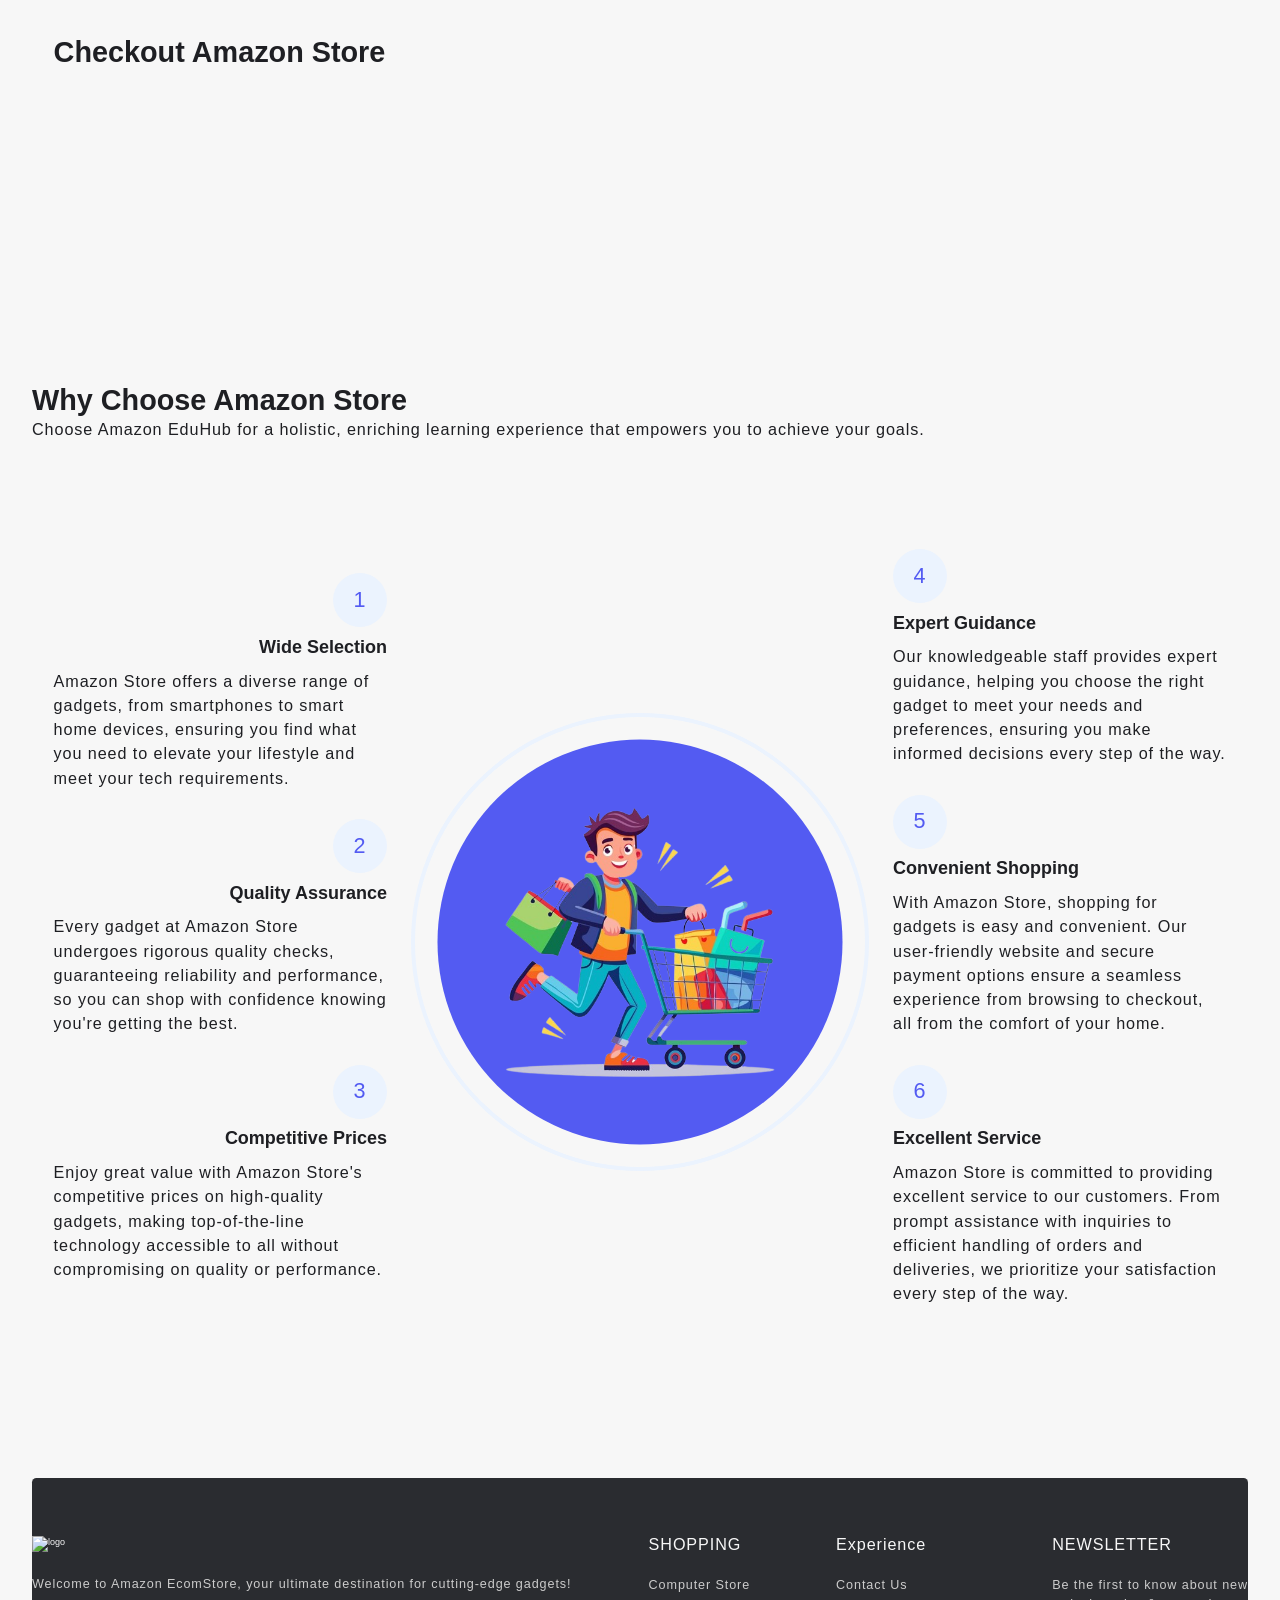
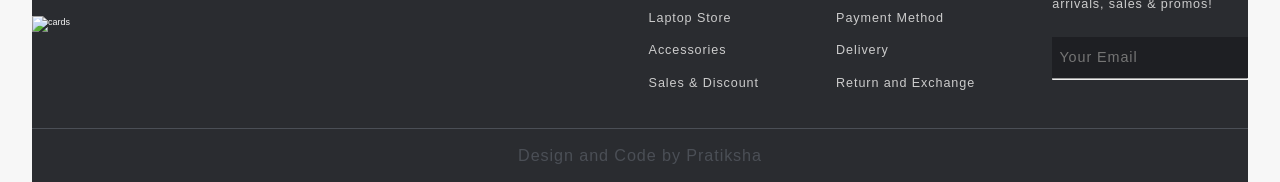
==== commit 17dee78c: "Add file" ====
--- a/index.html
+++ b/index.html
@@ -69,7 +69,7 @@
             Your Destination for Cutting-Edge Gadgets!
           </h1>
           <p class="hero-para">
-            Welcome to Thapa eComStore, your ultimate destination for
+            Welcome to Amazon eComStore, your ultimate destination for
             cutting-edge gadgets! Explore the latest in tech innovation and
             style with us. Shop now and discover a world of possibilities!
           </p>
@@ -264,9 +264,9 @@
    <!-- ========== Start Why Choose Us Section ========== -->
    <section class="section-why--choose">
     <div class="container">
-      <h2 class="section-common--heading">Why Choose Thapa Store</h2>
+      <h2 class="section-common--heading">Why Choose Amazon Store</h2>
       <p class="section-common--subheading">
-        Choose Thapa EduHub for a holistic, enriching learning experience that
+        Choose Amazon EduHub for a holistic, enriching learning experience that
         empowers you to achieve your goals.
       </p>
     </div>
@@ -277,7 +277,7 @@
           <p class="common-text--highlight">1</p>
           <h3 class="section-common--title">Wide Selection</h3>
           <p>
-            Thapa Store offers a diverse range of gadgets, from smartphones to
+            Amazon Store offers a diverse range of gadgets, from smartphones to
             smart home devices, ensuring you find what you need to elevate
             your lifestyle and meet your tech requirements.
           </p>
@@ -291,7 +291,7 @@
           <p class="common-text--highlight">2</p>
           <h3 class="section-common--title">Quality Assurance</h3>
           <p>
-            Every gadget at Thapa Store undergoes rigorous quality checks,
+            Every gadget at Amazon Store undergoes rigorous quality checks,
             guaranteeing reliability and performance, so you can shop with
             confidence knowing you're getting the best.
           </p>
@@ -305,7 +305,7 @@
           <p class="common-text--highlight">3</p>
           <h3 class="section-common--title">Competitive Prices</h3>
           <p>
-            Enjoy great value with Thapa Store's competitive prices on
+            Enjoy great value with Amazon Store's competitive prices on
             high-quality gadgets, making top-of-the-line technology accessible
             to all without compromising on quality or performance.
           </p>
@@ -339,7 +339,7 @@
           <p class="common-text--highlight">5</p>
           <h3 class="section-common--title">Convenient Shopping</h3>
           <p>
-            With Thapa Store, shopping for gadgets is easy and convenient. Our
+            With Amazon Store, shopping for gadgets is easy and convenient. Our
             user-friendly website and secure payment options ensure a seamless
             experience from browsing to checkout, all from the comfort of your
             home.
@@ -354,7 +354,7 @@
           <p class="common-text--highlight">6</p>
           <h3 class="section-common--title">Excellent Service</h3>
           <p>
-            Thapa Store is committed to providing excellent service to our
+            Amazon Store is committed to providing excellent service to our
             customers. From prompt assistance with inquiries to efficient
             handling of orders and deliveries, we prioritize your satisfaction
             every step of the way.
@@ -371,7 +371,7 @@
       <div class="content_1">
         <img src="./images/logo.png" alt="logo" />
         <p>
-          Welcome to Thapa EcomStore, your ultimate destination for
+          Welcome to Amazon EcomStore, your ultimate destination for
           cutting-edge gadgets!
         </p>
         <img src="https://i.postimg.cc/Nj9dgJ98/cards.png" alt="cards" />
